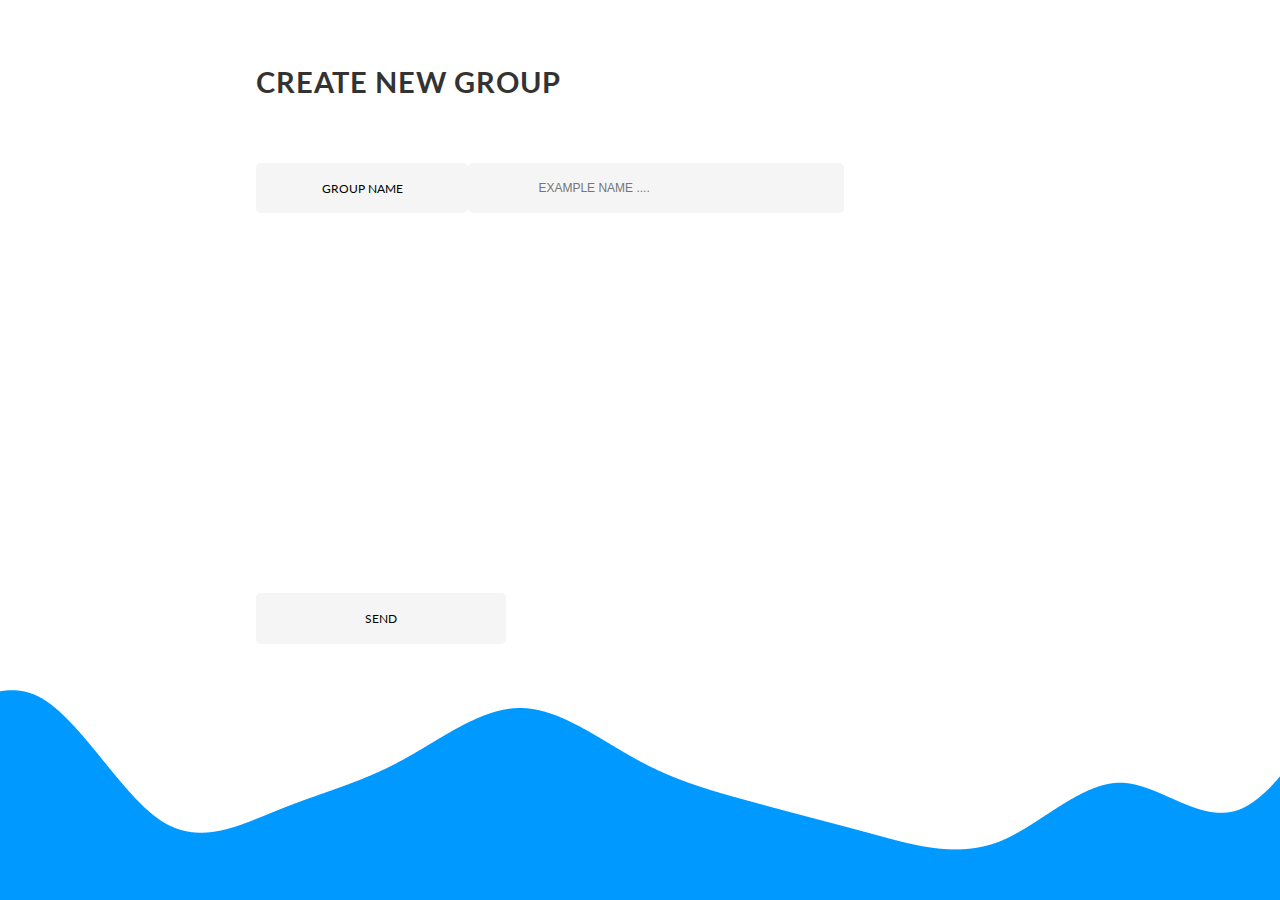
==== create-group.html @ 1889f15e "Pool app, v1 (HTML+CSS)" ====
<!DOCTYPE html>
<html lang="en">
<head>
    <meta charset="UTF-8">
    <meta http-equiv="X-UA-Compatible" content="IE=edge">
    <meta name="viewport" content="width=device-width, initial-scale=1.0">
    <link rel="preconnect" href="https://fonts.gstatic.com" crossorigin>
    <link href="https://fonts.googleapis.com/css2?family=Lato:wght@700&display=swap" rel="stylesheet">
    <link rel="stylesheet" href="styles/style.css">
    <title>CREATE</title>
</head>
<body>
    <div class="app">
        <div class="app__container">
            <header class="heading">
                <h1 class="heading__title">Create new group</h1>
            </header>
            <main class="main">
                <form class="form" action="">
                    <label class="form__item" for="create-group">Group name</label>
                    <input class="form__input" type="text" name="create-group" id="create-group" placeholder="Example name ....">
                </form>
            </main>
            <footer class = "footer">
                <a class="footer__link" href="index.html"><button class="footer__button">Send</button></a>
            </footer>
        </div>
    </div>
</body>
</html>
---- styles/style.css ----
* {
    margin: 0;
    padding: 0;
    box-sizing: border-box;
}

a {
    text-decoration: none;
}

button {
    font-family: inherit;
}

ul,
ol {
    list-style-type: none;
}

body {
    font-family: 'Lato', sans-serif;
}

.app {
    max-width: 1440px;
    min-height: 100vh;
    margin: 0 auto;
    background: url('../images/blue_wave.png') center bottom no-repeat;
}

.app__container {
    width: 74%;
    min-height: 100vh;
    margin: 0 auto;
    padding: 0 90px;
    display: flex;
    flex-direction: column;
}

.heading {
    margin-bottom: 64px;
    padding-top: 64px;
}

.heading__title {
    font-size: 29px;
    letter-spacing: 0.025em;
    text-align: left;
    text-transform: uppercase;
    color: #333333;
}

.main {
    flex: 1;
}

.form {
    margin-bottom: 16px;
    padding-right: 180px;
    display: flex;
    justify-content: space-between;
}

.form__item {
    width: 250px;
    height: 50px;
    padding: 18px 0 18px 0;
    font-size: 12px;
    text-align: center;
    text-transform: uppercase;
    background: #F5F5F5;
    border-radius: 5px;
}

.form__input {
    width: 430px;
    height: 50px;
    padding: 18px 0 18px 70px;
    font-size: 12px;
    text-transform: uppercase;
    color: #00000066;
    background: #F5F5F5;
    border-style: none;
    border-radius: 5px;
}

.table {
    padding-right: 160px;
}

.table__header {
    margin-bottom: 16px;
    display: flex;
    justify-content: space-between;
}

.table__group-id {
    width: 160px;
    height: 50px;
    padding: 18px 0 18px 0;
    font-size: 12px;
    text-align: center;
    text-transform: uppercase;
    background: #F5F5F5;
    border-radius: 5px;
}

.table__group-name {
    width: 541px;
    height: 50px;
    padding: 18px 0 18px 70px;
    font-size: 12px;
    text-transform: uppercase;
    background: #F5F5F5;
    border-radius: 5px;
}

.table__item {
    margin-bottom: 16px;
    display: flex;
    justify-content: space-between;
}

.table__item-id {
    width: 160px;
    height: 50px;
    padding: 18px 0 18px 0;
    font-size: 12px;
    text-align: center;
    text-transform: uppercase;
    background: #F8FAFF;
    border-radius: 5px;
}

.table__item-content {
    width: 541px;
    height: 50px;
    padding: 18px 0 18px 70px;
    display: flex;
    justify-content: space-between;
    align-items: center;
    font-size: 12px;
    text-transform: uppercase;
    background: #F8FAFF;
    border-radius: 5px;
}

.table__item-full-name {
    font-size: 12px;
}

.table__buttons-group {
    margin-right: 14px;
}

.table__button {
    height: 26px;
    margin-right: 6px;
    padding: 0 10px 0 10px;
    font-size: 12px;
    text-transform: uppercase;
    color: #243659;
    background: transparent;
    border: 1px solid #24365928;
    border-radius: 4px;
}

.footer {
    padding: 14px 0 256px 0;
    flex-shrink: 0;
}

.footer__button {
    width: 250px;
    padding: 18px 0 18px 0;
    font-size: 12px;
    text-transform: uppercase;
    background: #F5F5F5;
    border-style: none;
    border-radius: 5px;
}
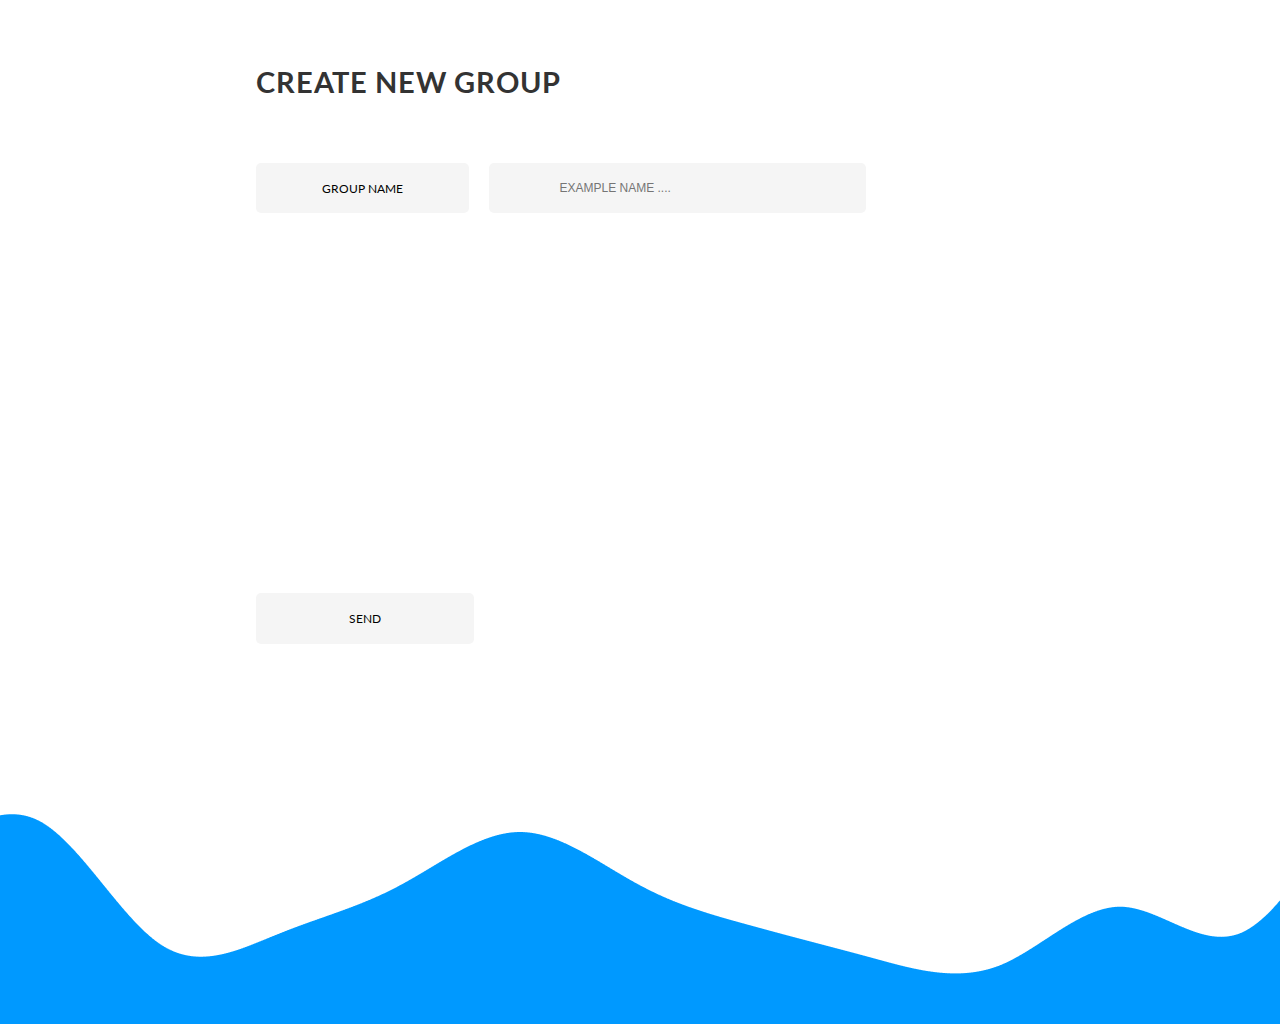
==== commit fbcc11dd: "Restructure HTML and rework CSS style" ====
--- a/create-group.html
+++ b/create-group.html
@@ -14,6 +14,7 @@
         <div class="app__container">
             <header class="heading">
                 <h1 class="heading__title">Create new group</h1>
+                <div class="burger-menu"></div>
             </header>
             <main class="main">
                 <form class="form" action="">
@@ -21,10 +22,11 @@
                     <input class="form__input" type="text" name="create-group" id="create-group" placeholder="Example name ....">
                 </form>
             </main>
-            <footer class = "footer">
-                <a class="footer__link" href="index.html"><button class="footer__button">Send</button></a>
-            </footer>
+            <div class="action-button">
+                <a class="action-button__link" href="index.html">Send</a>
+            </div>
         </div>
     </div>
 </body>
-</html>+</html>
+
--- a/styles/style.css
+++ b/styles/style.css
@@ -23,26 +23,31 @@
 
 .app {
     max-width: 1440px;
-    min-height: 100vh;
+    min-height: 1024px;
     margin: 0 auto;
     background: url('../images/blue_wave.png') center bottom no-repeat;
 }
 
 .app__container {
     width: 74%;
-    min-height: 100vh;
+    height: 100vh;
     margin: 0 auto;
     padding: 0 90px;
-    display: flex;
+    display: flex; 
     flex-direction: column;
 }
 
 .heading {
+    position: sticky;
+    top: 0;
+    z-index: 2;
     margin-bottom: 64px;
-    padding-top: 64px;
+    padding-top: 64px;   
+    background: #ffffff;
 }
 
 .heading__title {
+    position: relative;
     font-size: 29px;
     letter-spacing: 0.025em;
     text-align: left;
@@ -51,113 +56,102 @@
 }
 
 .main {
+    z-index: 1;
     flex: 1;
 }
 
-.form {
-    margin-bottom: 16px;
-    padding-right: 180px;
-    display: flex;
-    justify-content: space-between;
-}
-
-.form__item {
-    width: 250px;
-    height: 50px;
-    padding: 18px 0 18px 0;
-    font-size: 12px;
-    text-align: center;
-    text-transform: uppercase;
-    background: #F5F5F5;
-    border-radius: 5px;
-}
-
-.form__input {
-    width: 430px;
-    height: 50px;
-    padding: 18px 0 18px 70px;
-    font-size: 12px;
-    text-transform: uppercase;
-    color: #00000066;
-    background: #F5F5F5;
-    border-style: none;
-    border-radius: 5px;
-}
-
 .table {
-    padding-right: 160px;
-}
-
-.table__header {
-    margin-bottom: 16px;
-    display: flex;
-    justify-content: space-between;
-}
-
-.table__group-id {
+    padding-right: 18%;
+    display: flex;
+    justify-content: flex-start;
+}
+
+.table__id {
     width: 160px;
-    height: 50px;
-    padding: 18px 0 18px 0;
-    font-size: 12px;
-    text-align: center;
-    text-transform: uppercase;
-    background: #F5F5F5;
-    border-radius: 5px;
-}
-
-.table__group-name {
+    margin-right: 19px;
+    display: flex;
+    flex-direction: column;
+    justify-content: center;
+}
+
+.table__id-heading {
+    width: 100%;
+    height: 50px;
+    margin-bottom: 16px;
+    padding: 18px 0 18px 0;
+    font-size: 12px;
+    text-align: center;
+    text-transform: uppercase;
+    background: #F5F5F5;
+    border-radius: 5px;
+}
+
+.table__id-item {
+    width: 100%;
+    height: 50px;
+    margin-bottom: 16px;
+    padding: 18px 0 18px 0;
+    font-size: 12px;
+    text-align: center;
+    text-transform: uppercase;
+    background: #F8FAFF;
+    border-radius: 5px;
+}
+
+.table__group {
     width: 541px;
-    height: 50px;
-    padding: 18px 0 18px 70px;
-    font-size: 12px;
-    text-transform: uppercase;
-    background: #F5F5F5;
-    border-radius: 5px;
-}
-
-.table__item {
-    margin-bottom: 16px;
-    display: flex;
-    justify-content: space-between;
-}
-
-.table__item-id {
-    width: 160px;
-    height: 50px;
-    padding: 18px 0 18px 0;
-    font-size: 12px;
-    text-align: center;
-    text-transform: uppercase;
+    display: flex;
+    flex-direction: column;
+    justify-content: center;
+}
+
+.table__group-heading {
+    width: 100%;
+    height: 50px;
+    margin-bottom: 16px;
+    margin-right: 19px;
+    padding: 18px 0 18px 13.5%;
+    font-size: 12px;
+    text-align: left;
+    text-transform: uppercase;
+    background: #F5F5F5;
+    border-radius: 5px;
+}
+
+.table__group-item {
+    width: 100%;
+    height: 50px;
+    margin-bottom: 16px;
+    padding: 18px 0 18px 0;
+    display: flex;
+    justify-content: flex-end;
+    align-items: center;
     background: #F8FAFF;
-    border-radius: 5px;
-}
-
-.table__item-content {
-    width: 541px;
-    height: 50px;
-    padding: 18px 0 18px 70px;
-    display: flex;
-    justify-content: space-between;
-    align-items: center;
-    font-size: 12px;
-    text-transform: uppercase;
-    background: #F8FAFF;
-    border-radius: 5px;
-}
-
-.table__item-full-name {
-    font-size: 12px;
-}
-
-.table__buttons-group {
-    margin-right: 14px;
-}
-
-.table__button {
+}
+
+.table__group-item-value {
+    position: relative;
+    padding-left: 13.5%;
+    flex-grow: 6;
+    font-size: 12px;
+    text-align: left;
+    text-transform: uppercase;
+}
+
+.table__group-item-value::before {
+    content: '\269B';
+    position: absolute;
+    left: 20px;
+    transform: translateY(-2px);
+}
+
+.table__group-link {
     height: 26px;
     margin-right: 6px;
-    padding: 0 10px 0 10px;
-    font-size: 12px;
+    padding: 6px 0 6px 0;
+    flex-grow: 1;
+    font-size: 12px;
+    text-align: center;
     text-transform: uppercase;
     color: #243659;
     background: transparent;
@@ -165,16 +159,112 @@
     border-radius: 4px;
 }
 
-.footer {
-    padding: 14px 0 256px 0;
+.table__group-link:hover {
+    color: #898989;
+    background: #fdfdfd;
+}
+
+.table__group-link:active {
+    color: #F5F5F5;
+    background: #c5d6ff;
+}
+
+.action-button {
+    width: 28.4%;
+    padding-top: 14px;
+    padding-bottom: 256px;
+    display: flex;
     flex-shrink: 0;
 }
 
-.footer__button {
+.action-button__link {
+    width: 100%;
+    padding: 18px 0 18px 0;
+    font-size: 12px;
+    text-align: center;
+    text-transform: uppercase;
+    color: #000000;
+    background: #F5F5F5;
+    border-style: none;
+    border-radius: 5px;
+}
+
+.action-button__link:hover {
+    color: #898989;
+    background: #fdfdfd;
+}
+
+.action-button__link:active {
+    color: #F5F5F5;
+    background: #d8d8d8;
+}
+
+.burger-menu {
+    display: none;
+    width: 25px;
+    height: 3px;
+    position: absolute;
+    right: 0;
+    background: #3d3d3d;
+}
+
+.burger-menu::before {
+    content: '';
+    position: absolute;
+    width: 25px;
+    height: 3px;
+    transform: translateY(-200%);
+    background: #3d3d3d;
+}
+
+.burger-menu::after {
+    content: '';
+    position: absolute;
+    width: 25px;
+    height: 3px;
+    transform: translateY(200%);
+    background: #3d3d3d;
+}
+
+@media (max-width: 768px) {
+    .burger-menu {
+        display: block;
+    }
+
+    .heading__title {
+        display: none;
+    }
+} 
+
+.form {
+    padding-right: 20.5%;
+    display: flex;
+    justify-content: flex-start;
+}
+
+.form__item {
     width: 250px;
-    padding: 18px 0 18px 0;
-    font-size: 12px;
-    text-transform: uppercase;
+    height: 50px;
+    margin-right: 20px;
+    padding: 18px 0 18px 0;
+    display: flex;
+    justify-content: center;
+    font-size: 12px;
+    text-align: center;
+    text-transform: uppercase;
+    background: #F5F5F5;
+    border-radius: 5px;
+}
+
+.form__input {
+    width: 430px;
+    height: 50px;
+    padding: 18px 0 18px 70px;
+    display: flex;
+    justify-content: flex;
+    font-size: 12px;
+    text-transform: uppercase;
+    color: #00000066;
     background: #F5F5F5;
     border-style: none;
     border-radius: 5px;
